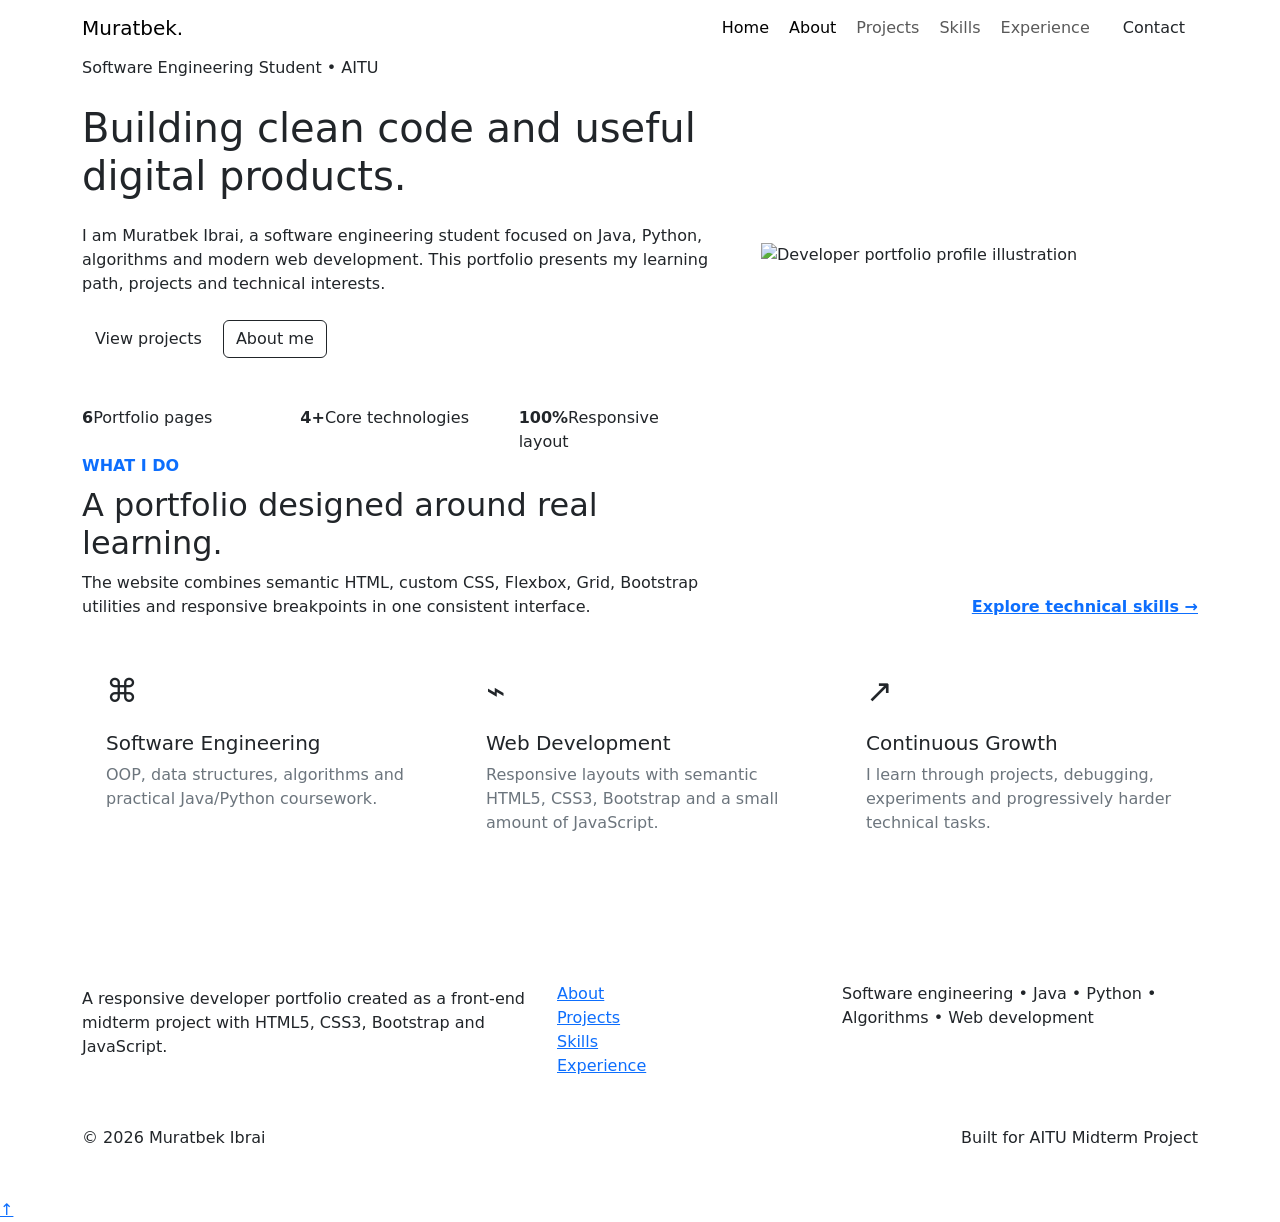
==== about.html @ a0c1ccee "git add index.html git commit -m "feat: add portfolio home page"" ====
<!doctype html>
<html lang="en">
<head>
    <meta charset="utf-8">
    <meta name="viewport" content="width=device-width, initial-scale=1">
    <meta name="description" content="Muratbek Ibrai developer portfolio — software engineering, projects, skills and contact.">
    <title>Home | Muratbek Ibrai</title>
    <link rel="preconnect" href="https://cdn.jsdelivr.net">
    <link href="https://cdn.jsdelivr.net/npm/bootstrap@5.3.3/dist/css/bootstrap.min.css" rel="stylesheet">
    <link href="css/style.css" rel="stylesheet">
</head>
<body>

<nav class="navbar navbar-expand-lg bg-white sticky-top site-nav" aria-label="Main navigation">
    <div class="container">
        <a class="navbar-brand" href="index.html">Muratbek<span class="brand-dot">.</span></a>
        <button class="navbar-toggler" type="button" data-bs-toggle="collapse" data-bs-target="#mainNav" aria-controls="mainNav" aria-expanded="false" aria-label="Toggle navigation">
            <span class="navbar-toggler-icon"></span>
        </button>
        <div class="collapse navbar-collapse" id="mainNav">
            <ul class="navbar-nav ms-auto align-items-lg-center gap-lg-1">
                <li class="nav-item"><a class="nav-link active" href="index.html">Home</a></li>
                <li class="nav-item"><a class="nav-link " href="about.html">About</a></li>
                <li class="nav-item"><a class="nav-link " href="projects.html">Projects</a></li>
                <li class="nav-item"><a class="nav-link " href="skills.html">Skills</a></li>
                <li class="nav-item"><a class="nav-link " href="experience.html">Experience</a></li>
                <li class="nav-item ms-lg-2"><a class="btn btn-brand" href="contact.html">Contact</a></li>
            </ul>
        </div>
    </div>
</nav>
<main>
    <section class="hero">
        <div class="container">
            <div class="row align-items-center g-5">
                <div class="col-lg-7 fade-up">
                    <span class="hero-kicker">Software Engineering Student • AITU</span>
                    <h1 class="mt-4">Building clean code and <span>useful digital products.</span></h1>
                    <p class="hero-copy mt-4">I am Muratbek Ibrai, a software engineering student focused on Java, Python, algorithms and modern web development. This portfolio presents my learning path, projects and technical interests.</p>
                    <div class="d-flex flex-wrap gap-2 mt-4">
                        <a class="btn btn-brand" href="projects.html">View projects</a>
                        <a class="btn btn-outline-dark" href="about.html">About me</a>
                    </div>
                    <div class="row g-4 mt-4">
                        <div class="col-6 col-md-4"><div class="stat"><strong>6</strong><span>Portfolio pages</span></div></div>
                        <div class="col-6 col-md-4"><div class="stat"><strong>4+</strong><span>Core technologies</span></div></div>
                        <div class="col-6 col-md-4"><div class="stat"><strong>100%</strong><span>Responsive layout</span></div></div>
                    </div>
                </div>
                <div class="col-lg-5 fade-up">
                    <div class="profile-frame"><img src="images/profile.svg" alt="Developer portfolio profile illustration"></div>
                </div>
            </div>
        </div>
    </section>
<section class="section-pad bg-white">
    <div class="container">
        <div class="row justify-content-between align-items-end g-4 mb-4">
            <div class="col-lg-7">
                <p class="text-primary fw-bold mb-2">WHAT I DO</p>
                <h2 class="section-title">A portfolio designed around real learning.</h2>
                <p class="section-subtitle mb-0">The website combines semantic HTML, custom CSS, Flexbox, Grid, Bootstrap utilities and responsive breakpoints in one consistent interface.</p>
            </div>
            <div class="col-lg-4 text-lg-end"><a href="skills.html" class="fw-bold">Explore technical skills →</a></div>
        </div>
        <div class="row g-4">
            <div class="col-md-4"><article class="card-soft hoverable p-4 h-100"><div class="fs-2">⌘</div><h3 class="h5 mt-3">Software Engineering</h3><p class="text-secondary mb-0">OOP, data structures, algorithms and practical Java/Python coursework.</p></article></div>
            <div class="col-md-4"><article class="card-soft hoverable p-4 h-100"><div class="fs-2">⌁</div><h3 class="h5 mt-3">Web Development</h3><p class="text-secondary mb-0">Responsive layouts with semantic HTML5, CSS3, Bootstrap and a small amount of JavaScript.</p></article></div>
            <div class="col-md-4"><article class="card-soft hoverable p-4 h-100"><div class="fs-2">↗</div><h3 class="h5 mt-3">Continuous Growth</h3><p class="text-secondary mb-0">I learn through projects, debugging, experiments and progressively harder technical tasks.</p></article></div>
        </div>
    </div>
</section>
</main>
<footer class="site-footer py-5 mt-5">
    <div class="container">
        <div class="row g-4">
            <div class="col-lg-5">
                <h5 class="text-white fw-bold">Muratbek<span class="brand-dot">.</span></h5>
                <p class="mb-0">A responsive developer portfolio created as a front-end midterm project with HTML5, CSS3, Bootstrap and JavaScript.</p>
            </div>
            <div class="col-6 col-lg-3">
                <h6 class="text-white">Pages</h6>
                <ul class="list-unstyled mb-0">
                    <li><a href="about.html">About</a></li>
                    <li><a href="projects.html">Projects</a></li>
                    <li><a href="skills.html">Skills</a></li>
                    <li><a href="experience.html">Experience</a></li>
                </ul>
            </div>
            <div class="col-6 col-lg-4">
                <h6 class="text-white">Focus</h6>
                <p class="mb-0">Software engineering • Java • Python • Algorithms • Web development</p>
            </div>
        </div>
        <div class="footer-line mt-4 pt-4 d-flex flex-column flex-md-row justify-content-between gap-2">
            <span>© <span data-year></span> Muratbek Ibrai</span>
            <span>Built for AITU Midterm Project</span>
        </div>
    </div>
</footer>
<a class="back-top" href="#" aria-label="Back to top">↑</a>

<script src="https://cdn.jsdelivr.net/npm/bootstrap@5.3.3/dist/js/bootstrap.bundle.min.js"></script>
<script src="js/main.js"></script>
</body>
</html>
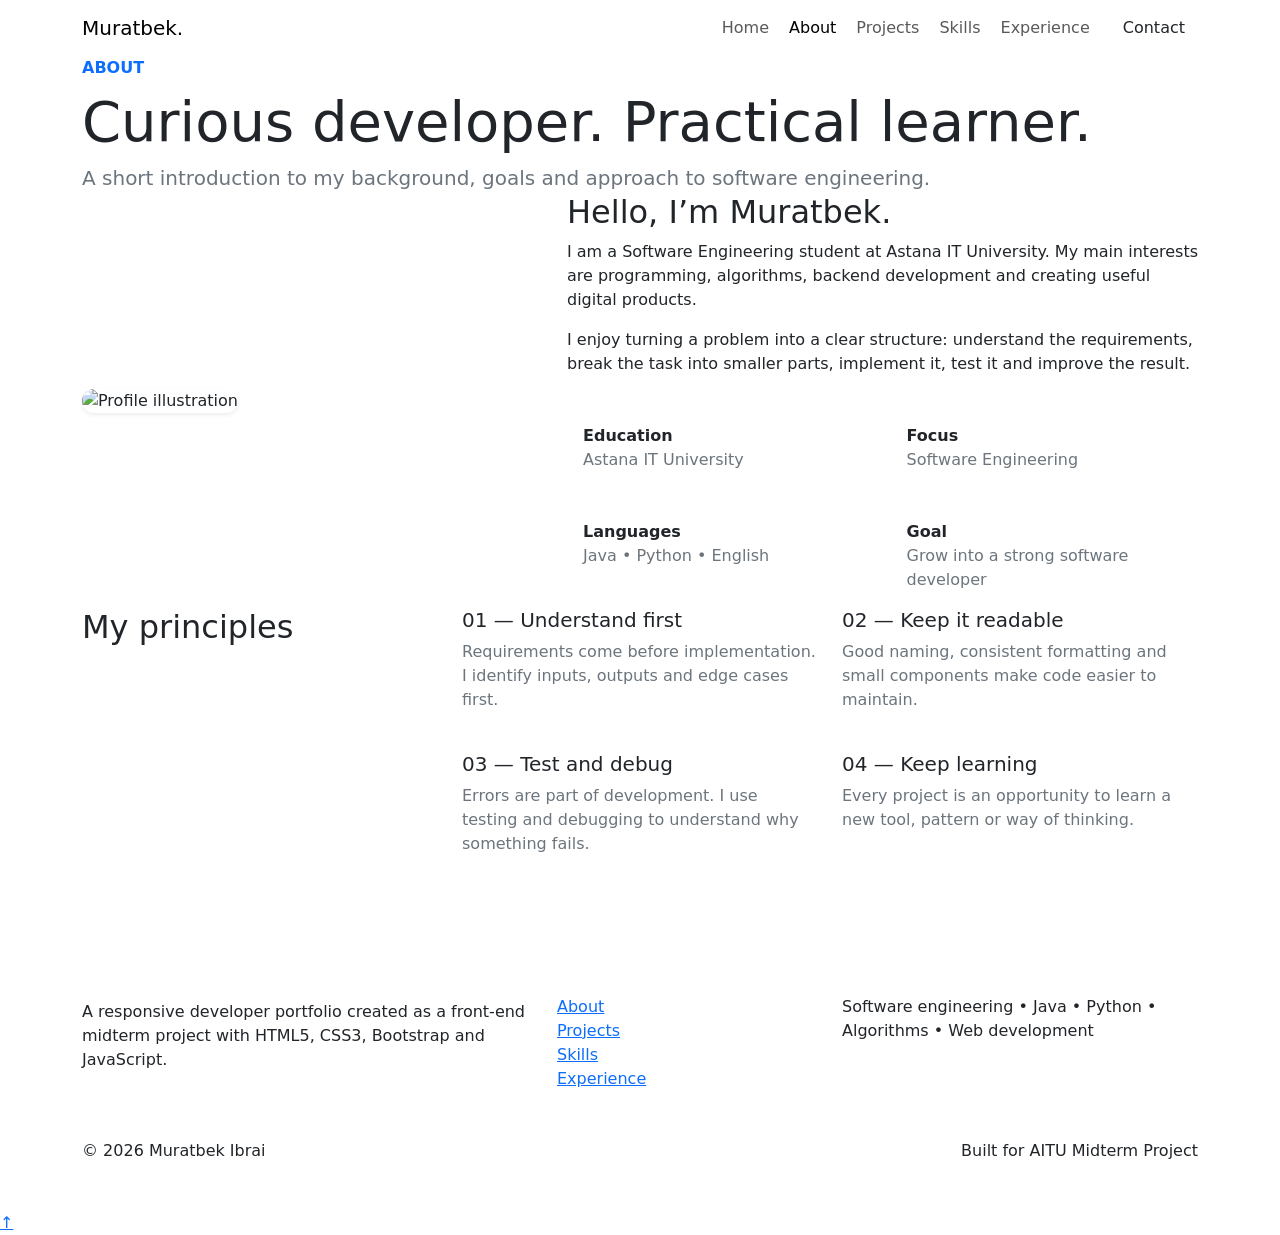
==== commit 0099b4cb: "git add about.html git commit -m "feat: add about page"" ====
--- a/about.html
+++ b/about.html
@@ -4,7 +4,7 @@
     <meta charset="utf-8">
     <meta name="viewport" content="width=device-width, initial-scale=1">
     <meta name="description" content="Muratbek Ibrai developer portfolio — software engineering, projects, skills and contact.">
-    <title>Home | Muratbek Ibrai</title>
+    <title>About | Muratbek Ibrai</title>
     <link rel="preconnect" href="https://cdn.jsdelivr.net">
     <link href="https://cdn.jsdelivr.net/npm/bootstrap@5.3.3/dist/css/bootstrap.min.css" rel="stylesheet">
     <link href="css/style.css" rel="stylesheet">
@@ -19,8 +19,8 @@
         </button>
         <div class="collapse navbar-collapse" id="mainNav">
             <ul class="navbar-nav ms-auto align-items-lg-center gap-lg-1">
-                <li class="nav-item"><a class="nav-link active" href="index.html">Home</a></li>
-                <li class="nav-item"><a class="nav-link " href="about.html">About</a></li>
+                <li class="nav-item"><a class="nav-link " href="index.html">Home</a></li>
+                <li class="nav-item"><a class="nav-link active" href="about.html">About</a></li>
                 <li class="nav-item"><a class="nav-link " href="projects.html">Projects</a></li>
                 <li class="nav-item"><a class="nav-link " href="skills.html">Skills</a></li>
                 <li class="nav-item"><a class="nav-link " href="experience.html">Experience</a></li>
@@ -30,47 +30,29 @@
     </div>
 </nav>
 <main>
-    <section class="hero">
+    <section class="page-hero"><div class="container"><p class="text-primary fw-bold mb-2">ABOUT</p><h1 class="display-4">Curious developer. Practical learner.</h1><p class="lead text-secondary mb-0">A short introduction to my background, goals and approach to software engineering.</p></div></section>
+    <section class="section-pad">
         <div class="container">
-            <div class="row align-items-center g-5">
-                <div class="col-lg-7 fade-up">
-                    <span class="hero-kicker">Software Engineering Student • AITU</span>
-                    <h1 class="mt-4">Building clean code and <span>useful digital products.</span></h1>
-                    <p class="hero-copy mt-4">I am Muratbek Ibrai, a software engineering student focused on Java, Python, algorithms and modern web development. This portfolio presents my learning path, projects and technical interests.</p>
-                    <div class="d-flex flex-wrap gap-2 mt-4">
-                        <a class="btn btn-brand" href="projects.html">View projects</a>
-                        <a class="btn btn-outline-dark" href="about.html">About me</a>
+            <div class="row g-5 align-items-center">
+                <div class="col-lg-5"><img src="images/profile.svg" class="rounded-4 shadow-sm" alt="Profile illustration"></div>
+                <div class="col-lg-7">
+                    <h2 class="section-title">Hello, I’m Muratbek.</h2>
+                    <p>I am a Software Engineering student at Astana IT University. My main interests are programming, algorithms, backend development and creating useful digital products.</p>
+                    <p>I enjoy turning a problem into a clear structure: understand the requirements, break the task into smaller parts, implement it, test it and improve the result.</p>
+                    <div class="row g-3 mt-2">
+                        <div class="col-sm-6"><div class="card-soft p-3"><strong>Education</strong><br><span class="text-secondary">Astana IT University</span></div></div>
+                        <div class="col-sm-6"><div class="card-soft p-3"><strong>Focus</strong><br><span class="text-secondary">Software Engineering</span></div></div>
+                        <div class="col-sm-6"><div class="card-soft p-3"><strong>Languages</strong><br><span class="text-secondary">Java • Python • English</span></div></div>
+                        <div class="col-sm-6"><div class="card-soft p-3"><strong>Goal</strong><br><span class="text-secondary">Grow into a strong software developer</span></div></div>
                     </div>
-                    <div class="row g-4 mt-4">
-                        <div class="col-6 col-md-4"><div class="stat"><strong>6</strong><span>Portfolio pages</span></div></div>
-                        <div class="col-6 col-md-4"><div class="stat"><strong>4+</strong><span>Core technologies</span></div></div>
-                        <div class="col-6 col-md-4"><div class="stat"><strong>100%</strong><span>Responsive layout</span></div></div>
-                    </div>
-                </div>
-                <div class="col-lg-5 fade-up">
-                    <div class="profile-frame"><img src="images/profile.svg" alt="Developer portfolio profile illustration"></div>
                 </div>
             </div>
         </div>
     </section>
-<section class="section-pad bg-white">
-    <div class="container">
-        <div class="row justify-content-between align-items-end g-4 mb-4">
-            <div class="col-lg-7">
-                <p class="text-primary fw-bold mb-2">WHAT I DO</p>
-                <h2 class="section-title">A portfolio designed around real learning.</h2>
-                <p class="section-subtitle mb-0">The website combines semantic HTML, custom CSS, Flexbox, Grid, Bootstrap utilities and responsive breakpoints in one consistent interface.</p>
-            </div>
-            <div class="col-lg-4 text-lg-end"><a href="skills.html" class="fw-bold">Explore technical skills →</a></div>
-        </div>
-        <div class="row g-4">
-            <div class="col-md-4"><article class="card-soft hoverable p-4 h-100"><div class="fs-2">⌘</div><h3 class="h5 mt-3">Software Engineering</h3><p class="text-secondary mb-0">OOP, data structures, algorithms and practical Java/Python coursework.</p></article></div>
-            <div class="col-md-4"><article class="card-soft hoverable p-4 h-100"><div class="fs-2">⌁</div><h3 class="h5 mt-3">Web Development</h3><p class="text-secondary mb-0">Responsive layouts with semantic HTML5, CSS3, Bootstrap and a small amount of JavaScript.</p></article></div>
-            <div class="col-md-4"><article class="card-soft hoverable p-4 h-100"><div class="fs-2">↗</div><h3 class="h5 mt-3">Continuous Growth</h3><p class="text-secondary mb-0">I learn through projects, debugging, experiments and progressively harder technical tasks.</p></article></div>
-        </div>
-    </div>
-</section>
+    <section class="section-pad bg-white"><div class="container"><div class="row g-4"><div class="col-lg-4"><h2 class="section-title">My principles</h2></div><div class="col-lg-8"><div class="row g-4"><div class="col-md-6"><h3 class="h5">01 — Understand first</h3><p class="text-secondary">Requirements come before implementation. I identify inputs, outputs and edge cases first.</p></div><div class="col-md-6"><h3 class="h5">02 — Keep it readable</h3><p class="text-secondary">Good naming, consistent formatting and small components make code easier to maintain.</p></div><div class="col-md-6"><h3 class="h5">03 — Test and debug</h3><p class="text-secondary">Errors are part of development. I use testing and debugging to understand why something fails.</p></div><div class="col-md-6"><h3 class="h5">04 — Keep learning</h3><p class="text-secondary">Every project is an opportunity to learn a new tool, pattern or way of thinking.</p></div></div></div></div></div></section>
 </main>
+
+
 <footer class="site-footer py-5 mt-5">
     <div class="container">
         <div class="row g-4">
